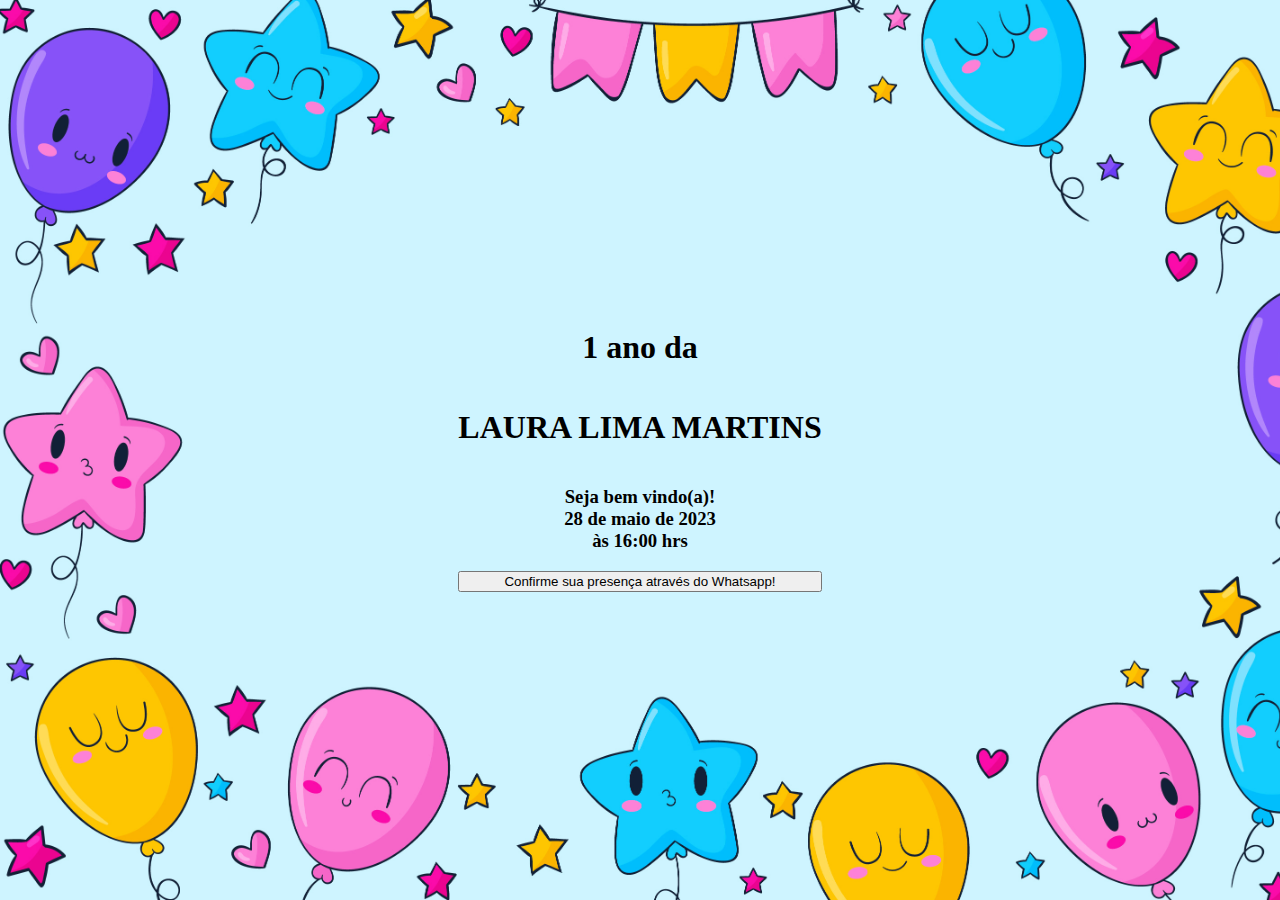
==== index.html @ 08cfeddc "commit" ====
<!DOCTYPE html>
<html lang="pt-BR">

<head>
    <meta charset="UTF-8">
    <meta name="viewport" content="width=device-width, initial-scale=1.0">
    <meta name="Aniversário Laura">
    <title>Aniversário Laura</title>
    <link rel="stylesheet" href="index.css">
</head>

<body>
   <div class="bg">

    <div class="titulo">
            <h1>1 ano da</h1>
            <h1>LAURA LIMA MARTINS</h1>

            <h3>
                Seja bem vindo(a)!<br>
                28 de maio de 2023<br>
                às 16:00 hrs
            </h3>

            <button onclick="location.href='https://wa.me/+5511998893947'">Confirme sua presença através do Whatsapp!</button>

        </div>

   </div>
    
</body>




</html>
---- index.css ----
html,
body{
    margin: 0;
    padding: 0;
}

.bg{
    background-image: url('./birthday.jpg');
    background-size: cover;
    background-repeat: no-repeat;
    height: 100vh;

    display: flex;
    align-items: center;
    justify-content: center;

}

.titulo{
    display: flex;
    flex-direction: column;
    flex-wrap: wrap;
    justify-content: center;
    text-align: center;
}
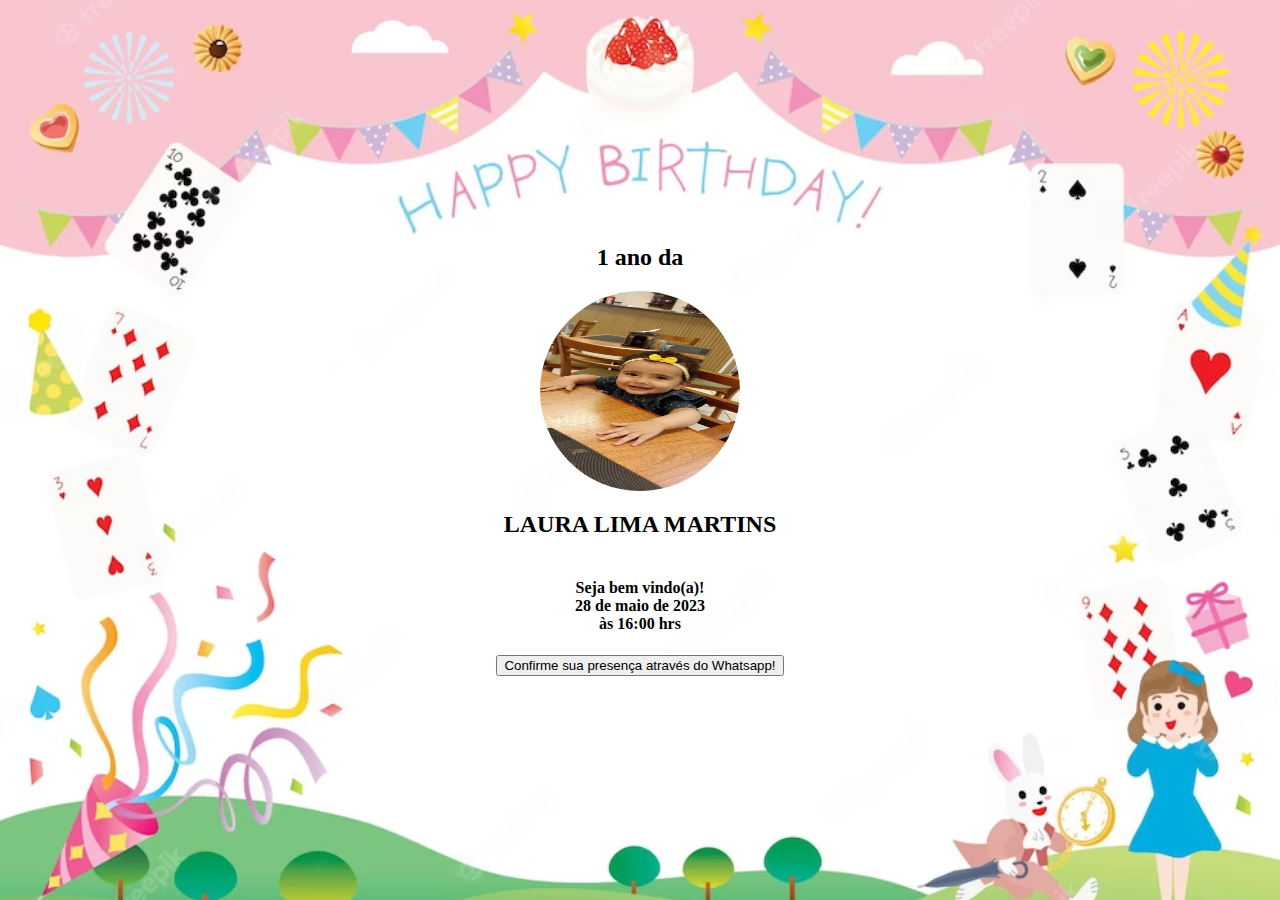
==== commit 877346a6: "commit" ====
--- a/index.html
+++ b/index.html
@@ -13,14 +13,15 @@
    <div class="bg">
 
     <div class="titulo">
-            <h1>1 ano da</h1>
-            <h1>LAURA LIMA MARTINS</h1>
+            <h2>1 ano da</h2>
+            <img class="foto" src="./laura.jpeg"/>
+            <h2>LAURA LIMA MARTINS</h2>
 
-            <h3>
+            <h4>
                 Seja bem vindo(a)!<br>
                 28 de maio de 2023<br>
                 às 16:00 hrs
-            </h3>
+            </h4>
 
             <button onclick="location.href='https://wa.me/+5511998893947'">Confirme sua presença através do Whatsapp!</button>
 
--- a/index.css
+++ b/index.css
@@ -13,6 +13,7 @@
     display: flex;
     align-items: center;
     justify-content: center;
+    align-items: center;
 
 }
 
@@ -22,6 +23,15 @@
     flex-wrap: wrap;
     justify-content: center;
     text-align: center;
+    align-items: center;
+}
+
+
+.foto{
+    border-radius: 50%;
+    width: 200px;
+    height: 200px;
+    margin: auto;
 }
 
 
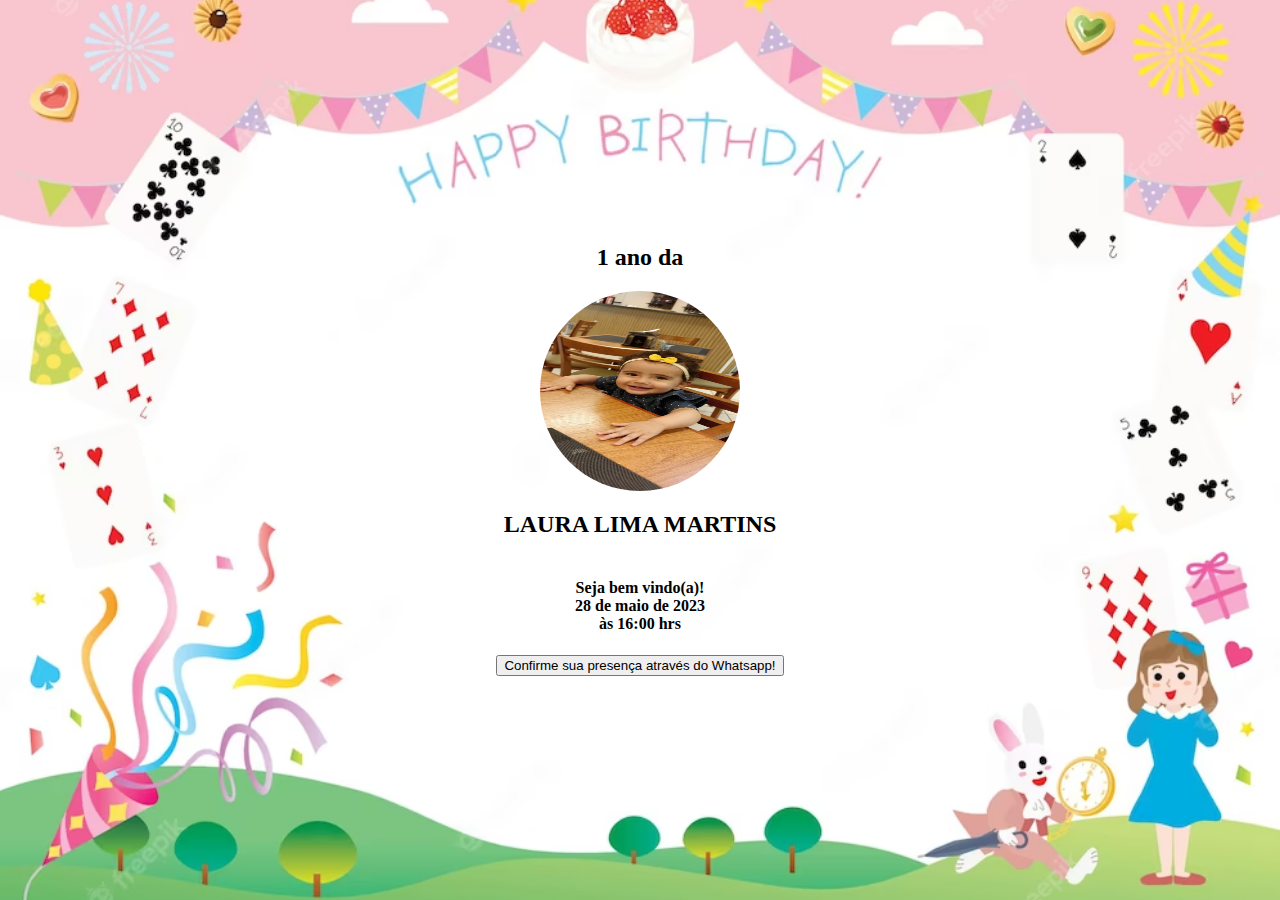
==== commit 42d01061: "commit" ====
--- a/index.html
+++ b/index.html
@@ -10,24 +10,21 @@
 </head>
 
 <body>
-   <div class="bg">
 
     <div class="titulo">
-            <h2>1 ano da</h2>
-            <img class="foto" src="./laura.jpeg"/>
-            <h2>LAURA LIMA MARTINS</h2>
+        <h2>1 ano da</h2>
+        <img class="foto" src="laura.jpg"/>
+        <h2>LAURA LIMA MARTINS</h2>
 
-            <h4>
-                Seja bem vindo(a)!<br>
-                28 de maio de 2023<br>
-                às 16:00 hrs
-            </h4>
+        <h4>
+            Seja bem vindo(a)!<br>
+            28 de maio de 2023<br>
+            às 16:00 hrs
+        </h4>
 
-            <button onclick="location.href='https://wa.me/+5511998893947'">Confirme sua presença através do Whatsapp!</button>
+        <button onclick="location.href='https://wa.me/+5511998893947'">Confirme sua presença através do Whatsapp!</button>
 
-        </div>
-
-   </div>
+    </div>
     
 </body>
 
--- a/index.css
+++ b/index.css
@@ -2,28 +2,27 @@
 body{
     margin: 0;
     padding: 0;
-}
-
-.bg{
+    height: 100%;
     background-image: url('./birthday.jpg');
     background-size: cover;
     background-repeat: no-repeat;
-    height: 100vh;
+    background-attachment: fixed;
+    background-position: center;
 
     display: flex;
     align-items: center;
     justify-content: center;
-    align-items: center;
+   
+}
 
-}
 
 .titulo{
     display: flex;
     flex-direction: column;
     flex-wrap: wrap;
     justify-content: center;
+    align-items: center;
     text-align: center;
-    align-items: center;
 }
 
 
@@ -32,6 +31,7 @@
     width: 200px;
     height: 200px;
     margin: auto;
+    display: block;
 }
 
 
